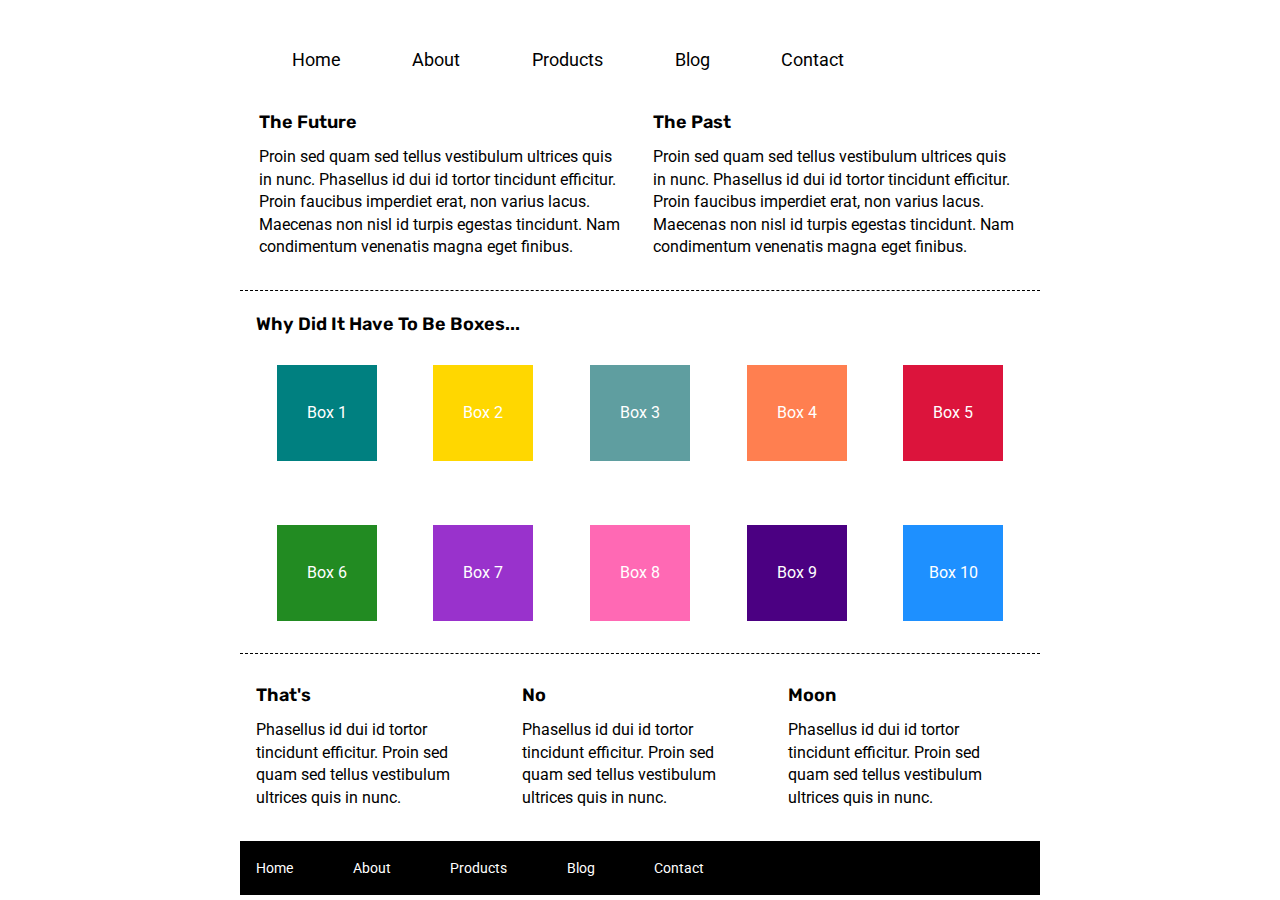
==== index.html @ 98ed0ae4 "MVP Completed, Included Stretch" ====
<!doctype html>

<html lang="en">
<head>
  <meta charset="utf-8">

  <title>Sprint Challenge - Home</title>

  <link href="https://fonts.googleapis.com/css?family=Roboto|Rubik" rel="stylesheet">
  <link rel="stylesheet" href="css/index.css">
   
</head>

<body>
    <div class="container">
    <header>
        <div class="mynav">
            <nav>
                <img class="logoimg" src="img/lambda-black.png" alt src="lambdablack logo"/>
                <a href="index.html">Home</a>
                <a href="about.html">About</a>
                <a href="#">Products</a>
                <a href="#">Blog</a>
                <a href="#">Contact</a>
            </nav>
        </div>
    </header>    
        <section class="roadimage">
            <img id="topimg" src="img/jumbo.jpg" alt src="about image"/>
        </section>
        <section class="top-content">
            <div class="text-container">
                <h2>The Future</h2>
                <p>Proin sed quam sed tellus vestibulum ultrices quis in nunc. Phasellus id dui id tortor tincidunt efficitur. Proin faucibus imperdiet erat, non varius lacus. Maecenas non nisl id turpis egestas tincidunt. Nam condimentum venenatis magna eget finibus.</p>
            </div>
            <div class="text-container">
                <h2>The Past</h2>
                <p>Proin sed quam sed tellus vestibulum ultrices quis in nunc. Phasellus id dui id tortor tincidunt efficitur. Proin faucibus imperdiet erat, non varius lacus. Maecenas non nisl id turpis egestas tincidunt. Nam condimentum venenatis magna eget finibus.</p>
            </div>
        </section>
        
        <section class="middle-content">
        
            <h2>Why Did It Have To Be Boxes...</h2>
            
            <div class="boxes">
                <div class="box" id="box1">Box 1</div>
                <div class="box" id="box2">Box 2</div>
                <div class="box" id="box3">Box 3</div>
                <div class="box" id="box4">Box 4</div>
                <div class="box" id="box5">Box 5</div>
                <div class="box" id="box6">Box 6</div>
                <div class="box" id="box7">Box 7</div>
                <div class="box" id="box8">Box 8</div>
                <div class="box" id="box9">Box 9</div>
                <div class="box" id="box10">Box 10</div>
            </div>
        
        </section>

        <section class="bottom-content">

            <div class="text-container">
                <h2>That's</h2>
                <p>Phasellus id dui id tortor tincidunt efficitur. Proin sed quam sed tellus vestibulum ultrices quis in nunc.</p>
            </div>
            <div class="text-container">
                <h2>No</h2>
                <p>Phasellus id dui id tortor tincidunt efficitur. Proin sed quam sed tellus vestibulum ultrices quis in nunc.</p>
            </div>
            <div class="text-container">
                <h2>Moon</h2>
                <p>Phasellus id dui id tortor tincidunt efficitur. Proin sed quam sed tellus vestibulum ultrices quis in nunc.</p>
            </div>

        </section>
        
        <footer>
            <nav>
                <a href="index.html">Home</a>
                <a href="about.html">About</a>
                <a href="#">Products</a>
                <a href="#">Blog</a>
                <a href="contacts.html">Contact</a>
            </nav>
        </footer>
    </div><!-- container -->        
</body>
</html>
---- css/index.css ----
/* http://meyerweb.com/eric/tools/css/reset/ 
   v2.0 | 20110126
   License: none (public domain)
*/

html, body, div, span, applet, object, iframe,
h1, h2, h3, h4, h5, h6, p, blockquote, pre,
a, abbr, acronym, address, big, cite, code,
del, dfn, em, img, ins, kbd, q, s, samp,
small, strike, strong, sub, sup, tt, var,
b, u, i, center,
dl, dt, dd, ol, ul, li,
fieldset, form, label, legend,
table, caption, tbody, tfoot, thead, tr, th, td,
article, aside, canvas, details, embed, 
figure, figcaption, footer, header, hgroup, 
menu, nav, output, ruby, section, summary,
time, mark, audio, video {
	margin: 0;
	padding: 0;
	border: 0;
	font-size: 100%;
	font: inherit;
	vertical-align: baseline;
}
/* HTML5 display-role reset for older browsers */
article, aside, details, figcaption, figure, 
footer, header, hgroup, menu, nav, section {
	display: block;
}
body {
	line-height: 1;
}
ol, ul {
	list-style: none;
}
blockquote, q {
	quotes: none;
}
blockquote:before, blockquote:after,
q:before, q:after {
	content: '';
	content: none;
}
table {
	border-collapse: collapse;
	border-spacing: 0;
}

* {
    box-sizing: border-box;
}

html, body {
    height: 100%;
    font-family: 'Roboto', sans-serif;
}

h1, h2, h3, h4, h5 {
    font-size: 18px;
    margin-bottom: 15px;
    font-family: 'Rubik', sans-serif;
}

p {
    line-height: 1.4;
}

.container {
    width: 800px;
    margin: 0 auto;
}
.logimg{
    object-fit: fill;
    padding-bottom:2rem;
  }
header nav {
    width: 60%;
    display: flex;
    justify-content: space-between;
    align-items: baseline; /*center*/
    /*padding: 2rem 2%; */
    padding:1rem 1rem;
    font-size:1.1rem;
   /* margin-left: 0rem;*/
  }
  
  header nav a {
    color: black;
    text-decoration: none;
    padding:8%;
    padding-bottom:2%;
    
  }

  #topimg{
      margin-bottom: 2%;
  }
  .top-content {
    display: flex;
    flex-wrap: wrap;
    justify-content: space-evenly;
    margin-bottom: 1.5rem;
    border-bottom: 1px dashed black;
}

h2{
    font-weight: 600;
}
.top-content .text-container {
    width: 48%;
    padding: 0 1%;
    padding-bottom: 2rem;  
}

.middle-content {
    margin-bottom: 2rem;
    border-bottom: 1px dashed black;
}

.middle-content h2 {
    padding: 0 2%;
    margin-bottom: 0;
}

.middle-content .boxes {
    display: flex;
    flex-wrap: wrap;
    justify-content: space-evenly;
}

.middle-content .boxes .box {
    width: 12.5%;
   /* height: 100px;*/
    height:6rem;
    background: black;
    margin: 2rem 2.5%;
    color: white;
    display: flex;
    align-items: center;
    justify-content: center;
}

.bottom-content {
    display: flex;
    margin: 0 2% 2rem;
    justify-content: space-around;
}

.bottom-content .text-container {
    padding-right: 4%;
}

.bottom-content .text-container:last-child {
    padding-right: 0;
}

.boxes #box1{
    background-color: teal;
  }
  .boxes #box2{
    background-color: gold;
  }
  .boxes #box3{
    background-color: cadetblue;
  }
  .boxes #box4{
    background-color: coral;
  }
  .boxes #box5{
    background-color: crimson;
  }
  .boxes #box6{
    background-color: forestgreen;
  }
  .boxes #box7{
    background-color: darkorchid;
  }
  .boxes #box8{
    background-color: hotpink;
  }
  .boxes #box9{
    background-color: indigo;
  }
  .boxes #box10{
    background-color: dodgerblue;
  }

 .aboutimg{
     width:100%;
     height:25rem;
 } 

footer {
    width: 100%;
    background: black;
}

footer nav {
    width: 60%;
    display: flex;
    justify-content: space-between;
    align-items: center;
    padding: 20px 2%;
    font-size: 14px;
}

footer nav a {
    color: white;
    text-decoration: none;
}

/* for mobile */
@media only screen and (max-width: 500px) {
    .container{
      width: 100%;
      margin: 0;
  }
    
  header nav {
     width: 100%;
     display: flex;
     flex-direction: column;
     justify-content: center;
     align-items:center;
    /*padding: 2rem 2%; */
     font-size: 1.8rem;
     line-height: 2rem;
     }
    
    header nav a {
      color: black;
      text-decoration: none;
      padding:0.3rem;
    }
  
    #home{
      padding-top:2rem;
    }
    .logoimg{
      max-width:100%;
      height:auto;
      object-fit: cover;
      padding-top: 1.5rem;
     } 
    
    .road{
      display: flex;
      flex-direction: column;
      flex-wrap: wrap;
      justify-content: center;
      align-items: center;
      }
      
      #topimg{
        max-width:100%;
        height:40%;
        padding-top: 1rem;
        object-fit:fill;
        margin-bottom: 1rem;
        }
  
  .top-content {
      display: flex;
      flex-direction: column;
      flex-wrap: wrap;
      justify-content: center;
      align-items: center;
      margin-top: 1.5rem;
      margin-bottom: 1.5rem;
      border-bottom: 1px dashed black;
  }
  
  .top-content .text-container {
      width: 80%;
      padding: 0 1%;
      padding-bottom: 2rem; 
      font-size: 1.4rem;
      line-height: 2rem; 
  }
  
  .middle-content {
    width:100%;
      margin-bottom: 20px;
      border-bottom: 1px dashed black;
  }
  .middle-content h2 {
      padding:0 2%;
      margin-bottom: 0;
      font-size: 2rem;
      line-height: 2rem; 
      text-align: center;
  }
  
  .text-container h2{
      padding-top:0.5rem;
      padding-bottom:0.5rem;
      margin:0 auto;
      margin-left: 0%;
      font-size: 2rem;
      line-height: 2rem; 
      }
  
  .middle-content .boxes {
      max-width:100%;
      display: flex;
      flex-direction: column;
      flex-wrap: wrap;
      justify-content: center;
      align-items: center;
  }
  
  
  .middle-content .boxes .box {
      width: 45%;
      height: 12rem;
      background: black;
      margin: 2rem 0.5%;
      color: white;
      display: flex;
      /*flex-direction: column;*/
      flex-wrap: wrap;
      justify-content: center;
      align-items: center;
      font-size: 2rem;
  }
  
  
  .bottom-content {
   max-width: 100%;
    display: flex;
    flex-direction: column;
    flex-wrap: wrap;
    align-items: center;
    justify-content: center;
  }
  
  .bottom-content .text-container {
    padding: 0 1%;
    padding-bottom: 1.5rem; 
    font-size: 1.2rem;
    line-height: 2rem;
    
  }
  
  .aboutimage{
    object-fit:fill;
    width:100%;
    height:25x  rem;
  }
  footer {
      width: 100%;
      background: black;
  }
  
  footer nav {
      width: 100%;
      display: flex;
      flex-direction: column;
      justify-content: center;
      align-items: center;
      padding-top: 1.2rem;
      padding-bottom: 1.2rem;
      line-height: 2rem;
      font-size: 1.8rem;
  }
  
  footer nav a {
      color: white;
      text-decoration: none;
      padding:0.3rem;
  }
  }
  
  /************** FOR 800 PX TAB*******************************--- */
   
  @media only screen and (min-width:510px) and (max-width:810px) { 
  .container{
      width: 100%;
      margin:0;
      color:slategrey /*for me to check the working breakpoint */
    }  
  header nav {
     width: 100%;
     display: flex;
    justify-content:space-evenly;
     align-items:baseline;
    /*padding: 2rem 2%; */
     font-size: 1.2rem;
    /* line-height: rem;*/
     }
    
    header nav a {
     /* color: black;*/ 
     text-decoration: none;
      padding:0.3rem;
    }
  
    #home{
      padding-top:2rem;
    }
    .logoimg{
      width:20%;
      height:auto;
      object-fit: cover;
      padding-top:1rem;
     } 
    
    .road{
      display: flex;
      flex-direction: column;
      flex-wrap: wrap;
      justify-content: center;
      align-items: center;
      }
      
      #topimg{
        max-width:95%;
        height:10%;
        padding-top: 1rem;
        object-fit:fill;
        margin-bottom: 0.5rem;
        }
  
    .top-content {
      display: flex;
      flex-wrap: wrap;
      justify-content: center;
      align-items: center;
      margin-top: 0.5rem;
      margin-bottom: 0.5rem;
      border-bottom: 1px dashed black;
  }
  
  .top-content .text-container {
      width: 95%;
      padding: 0 1%;
      padding-bottom: 1rem; 
      font-size: 0.8rem;
      line-height: 0.5rem; 
  }
  
  .middle-content {
    width:95%;
      margin-bottom: 20px;
      border-bottom: 1px dashed black;
  }
  .middle-content h2 {
      padding:2 2%;
      margin-bottom: 0;
      font-size: 1.3rem;
      line-height: 1.5rem; 
     /* text-align: center;*/
  }
  
  .text-container h2{
      padding-top:1rem;
      padding-bottom:1rem;
      margin:0 auto;
      margin-left: 0%;
      font-size: 1.4rem;
      line-height: 1rem; 
      }
  
  .middle-content .boxes {
      max-width:100%;
      display: flex;
      flex-direction: column;
      flex-flow: wrap;
      justify-content: space-evenly;
      align-items: center;
  }
  
  .middle-content .boxes .box {
      width: 40%;
      height: 12rem;
      background: black;
      margin: 2rem 0.5%;
      color: white;
     /* display: flex;
      /*flex-direction: column;*/
     /* flex-wrap: wrap;
      justify-content: center;
      align-items: center; */
      font-size: 1.3rem;
  }
  
  
  .bottom-content {
   max-width: 100%;
   height:auto;
    display: flex;
    flex-direction: column;
    flex-flow: wrap;
    justify-content: space-evenly;
    align-items: center;
   /* align-items: center;
  /*justify-content: center;*/
  }
  
  .bottom-content .text-container {
   width:50%;
    padding: 0 1%;
    padding-bottom: 1.5rem; 
    font-size: 0.8rem;
    line-height: 1rem;
    
  }
  
  .aboutimage{
    object-fit:fill;
    width:100%;
    height:25x  rem;
  }
  footer {
      width: 100%;
      background: black;
  }
  
  footer nav {
      width: 100%;
      display: flex;
      justify-content: center;
      align-items: center;
      padding-top: 1.2rem;
      padding-bottom: 1.2rem;
      line-height: 1rem;
      font-size: 1.2rem;
  }
  
  footer nav a {
      color: white;
      text-decoration: none;
      padding:1rem;
  }
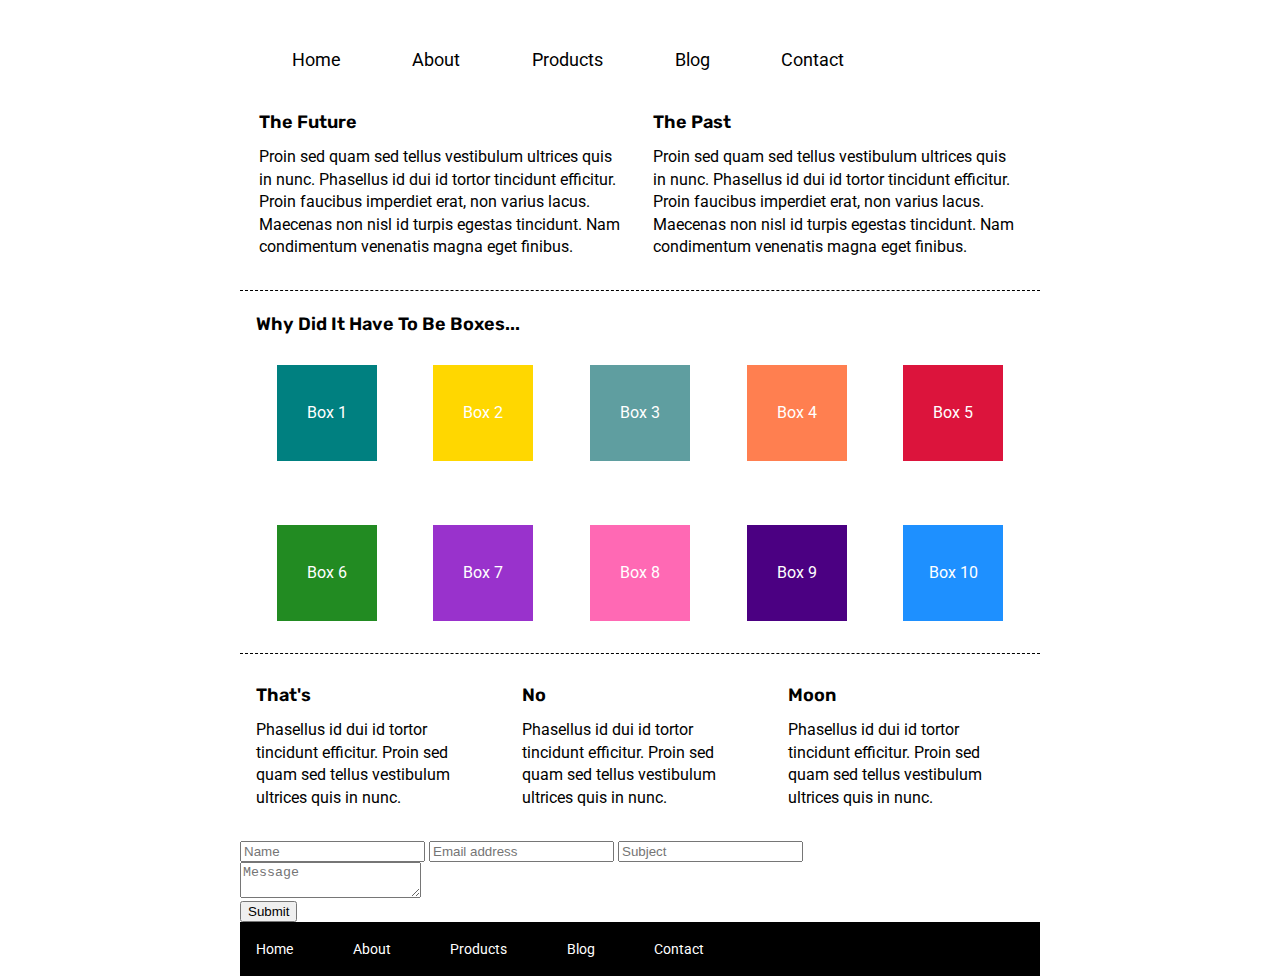
==== commit e4b0b481: "MVP Completed Included Stretch" ====
--- a/index.html
+++ b/index.html
@@ -21,7 +21,7 @@
                 <a href="about.html">About</a>
                 <a href="#">Products</a>
                 <a href="#">Blog</a>
-                <a href="#">Contact</a>
+                <a href="contacts.html">Contact</a>
             </nav>
         </div>
     </header>    
@@ -74,6 +74,19 @@
             </div>
 
         </section>
+        <section class="learnforms">
+            <form class="cf">
+                <div class="half left cf">
+                  <input type="text" id="input-name" placeholder="Name">
+                  <input type="email" id="input-email" placeholder="Email address">
+                  <input type="text" id="input-subject" placeholder="Subject">
+                </div>
+                <div class="half right cf">
+                  <textarea name="message" type="text" id="input-message" placeholder="Message"></textarea>
+                </div>  
+                <input type="submit" value="Submit" id="input-submit">
+              </form>
+        </section>
         
         <footer>
             <nav>
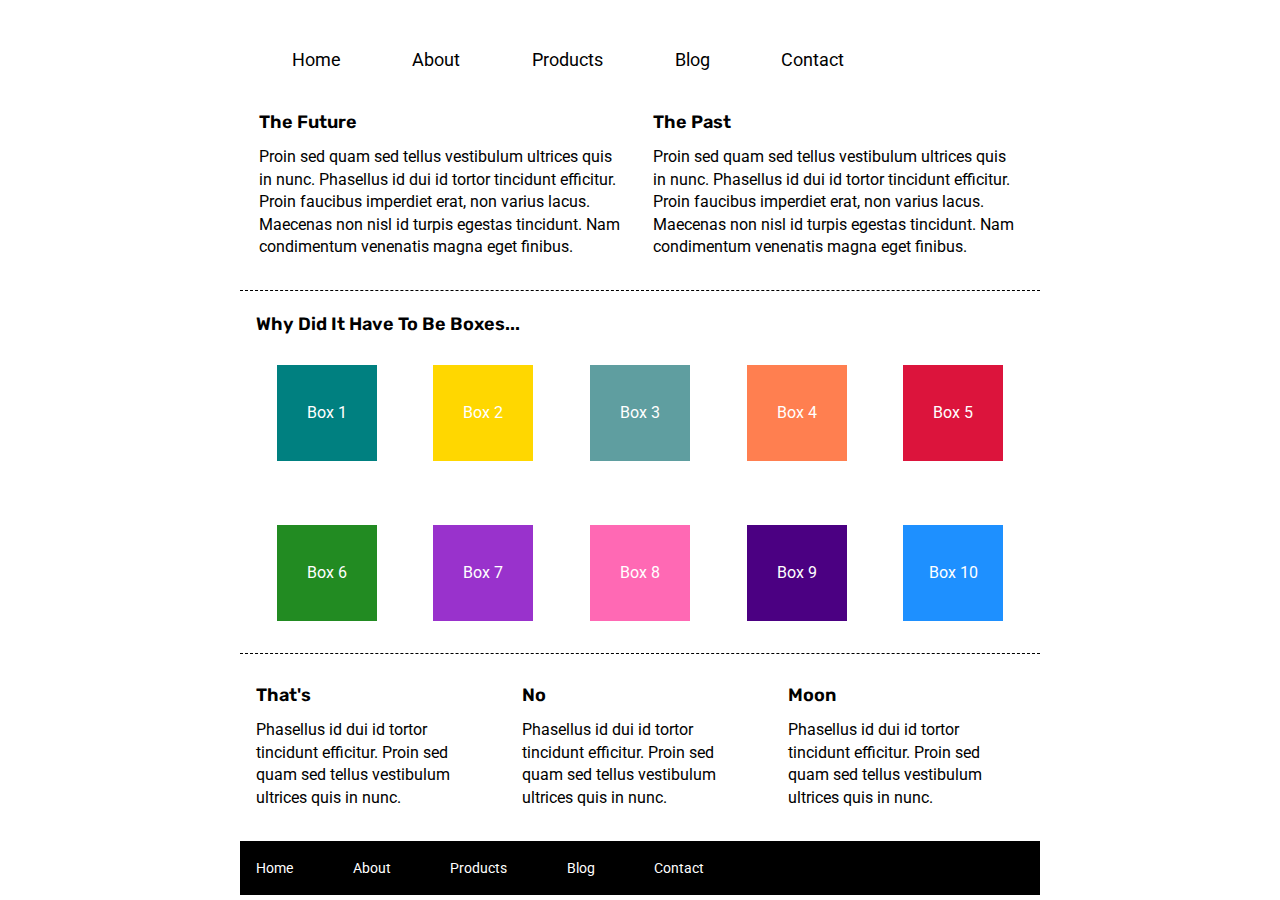
==== commit 54074b97: "MVP Completed Included Stretch" ====
--- a/index.html
+++ b/index.html
@@ -74,20 +74,7 @@
             </div>
 
         </section>
-        <section class="learnforms">
-            <form class="cf">
-                <div class="half left cf">
-                  <input type="text" id="input-name" placeholder="Name">
-                  <input type="email" id="input-email" placeholder="Email address">
-                  <input type="text" id="input-subject" placeholder="Subject">
-                </div>
-                <div class="half right cf">
-                  <textarea name="message" type="text" id="input-message" placeholder="Message"></textarea>
-                </div>  
-                <input type="submit" value="Submit" id="input-submit">
-              </form>
-        </section>
-        
+                 
         <footer>
             <nav>
                 <a href="index.html">Home</a>
